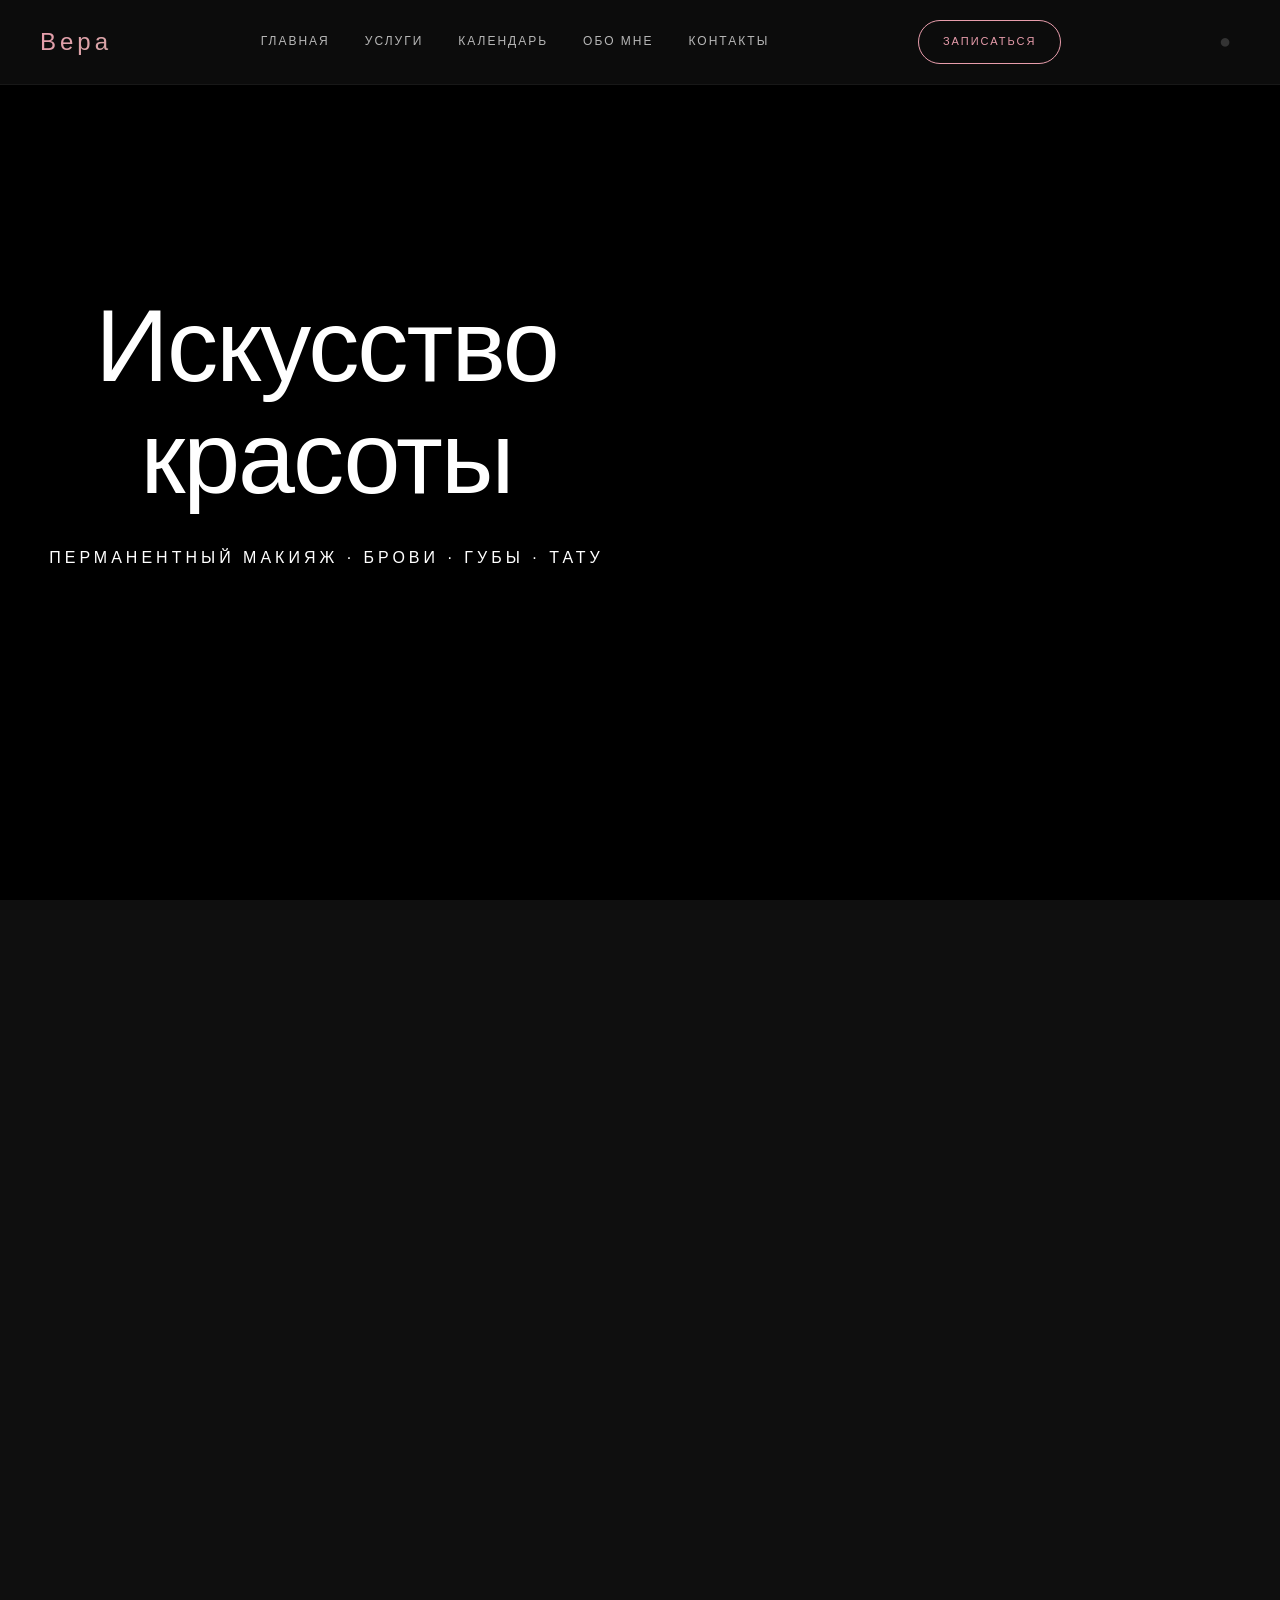
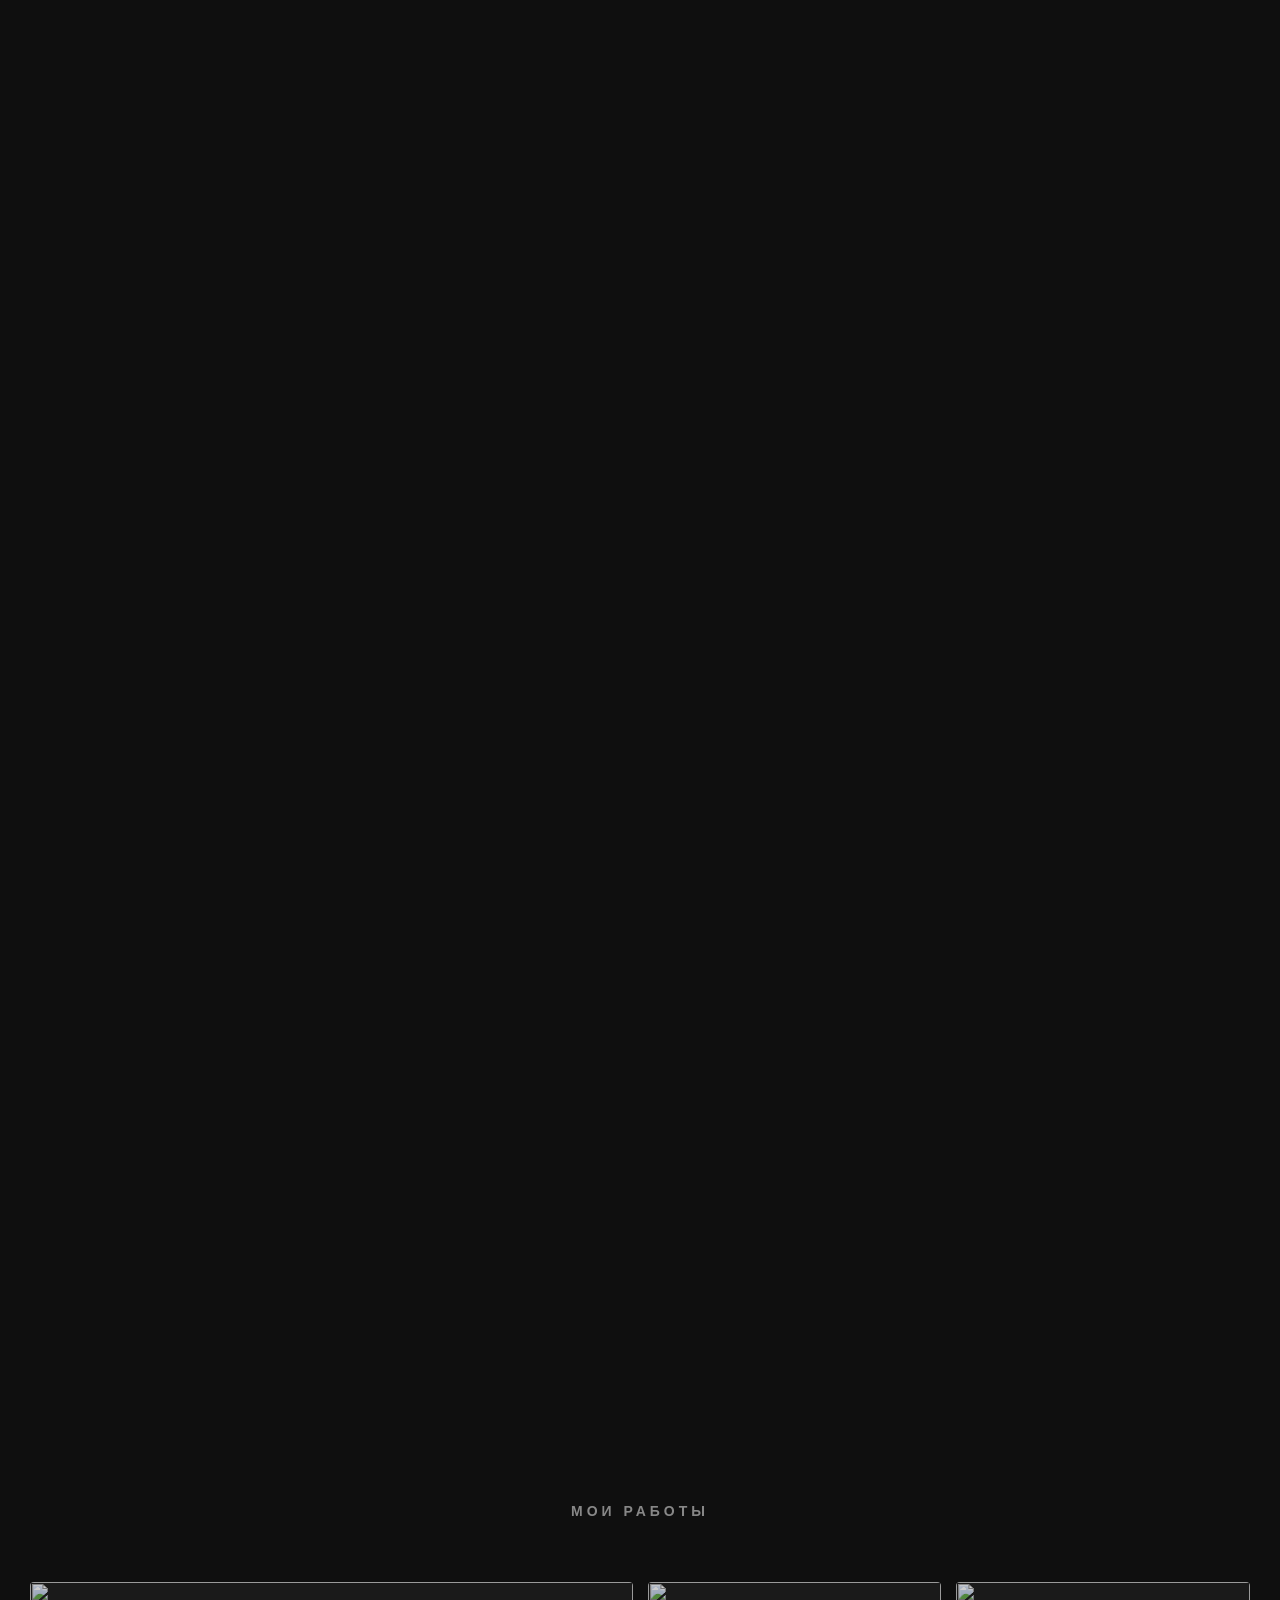
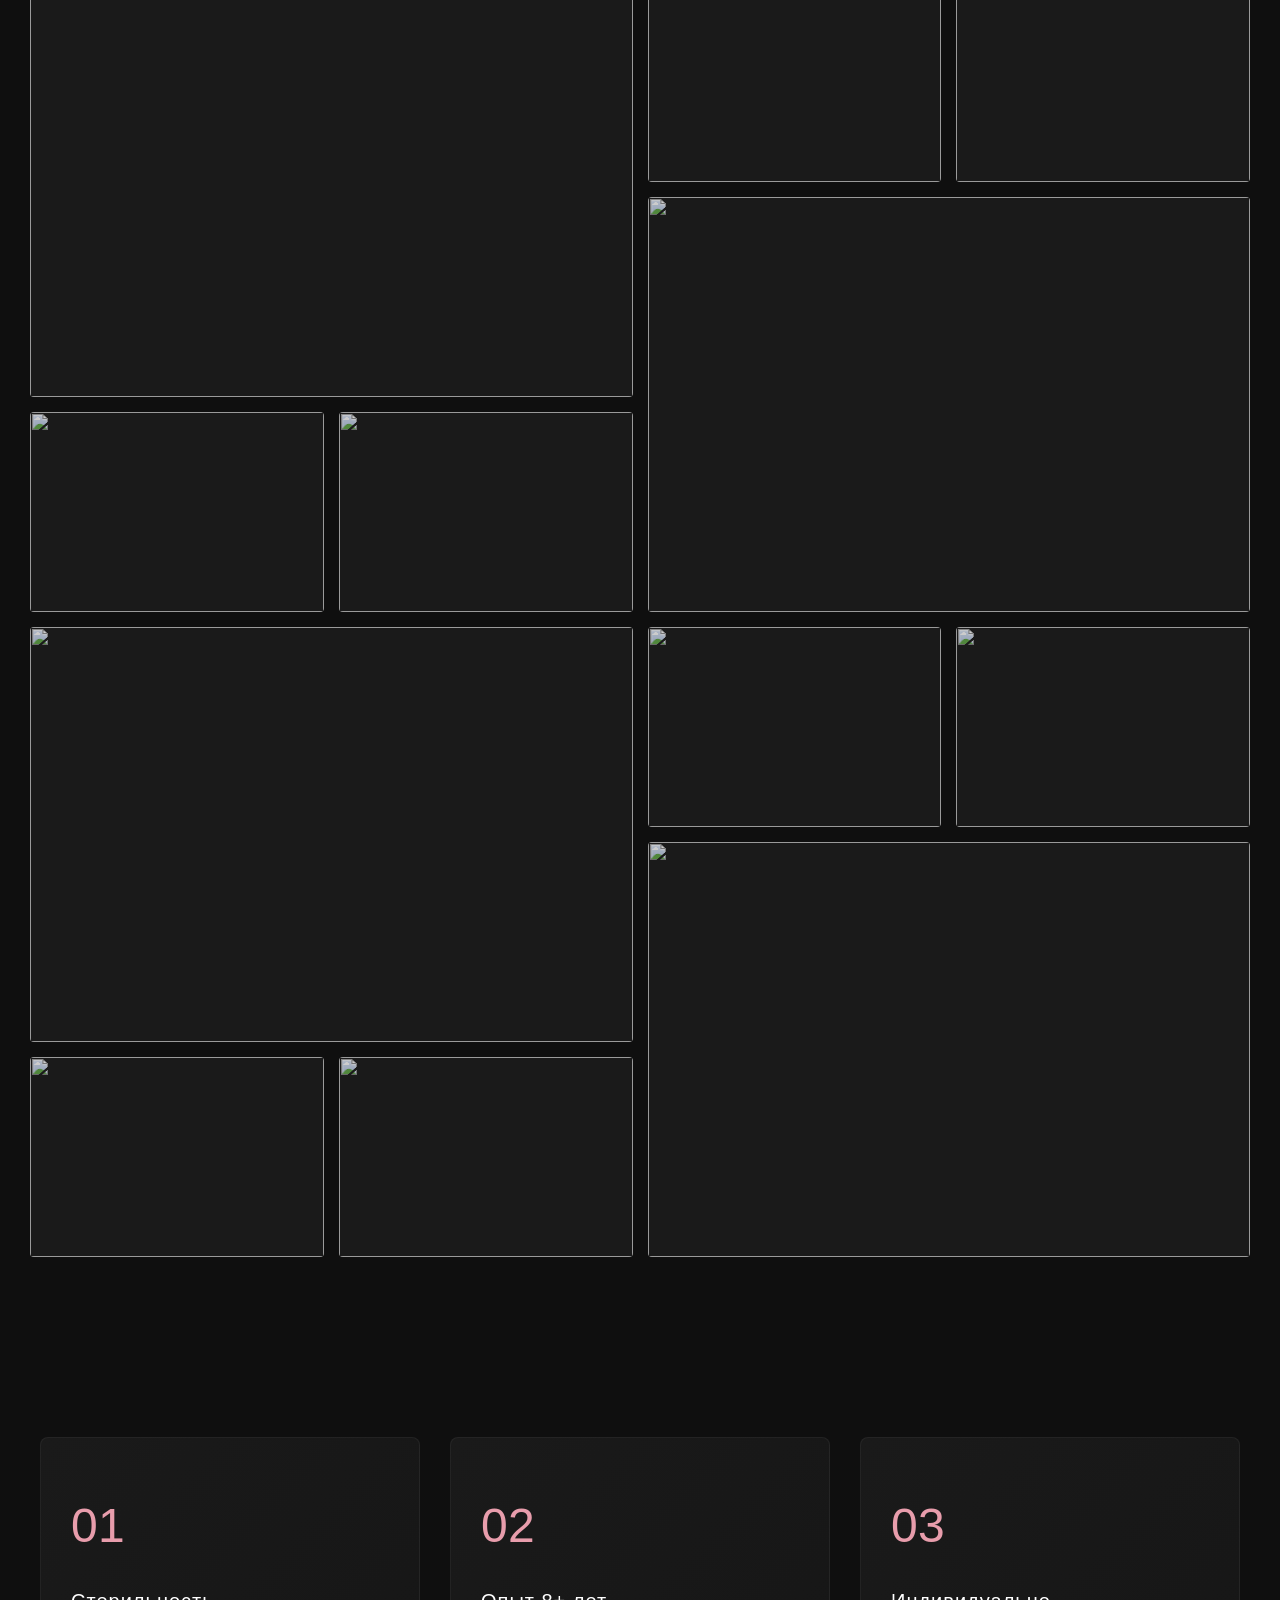
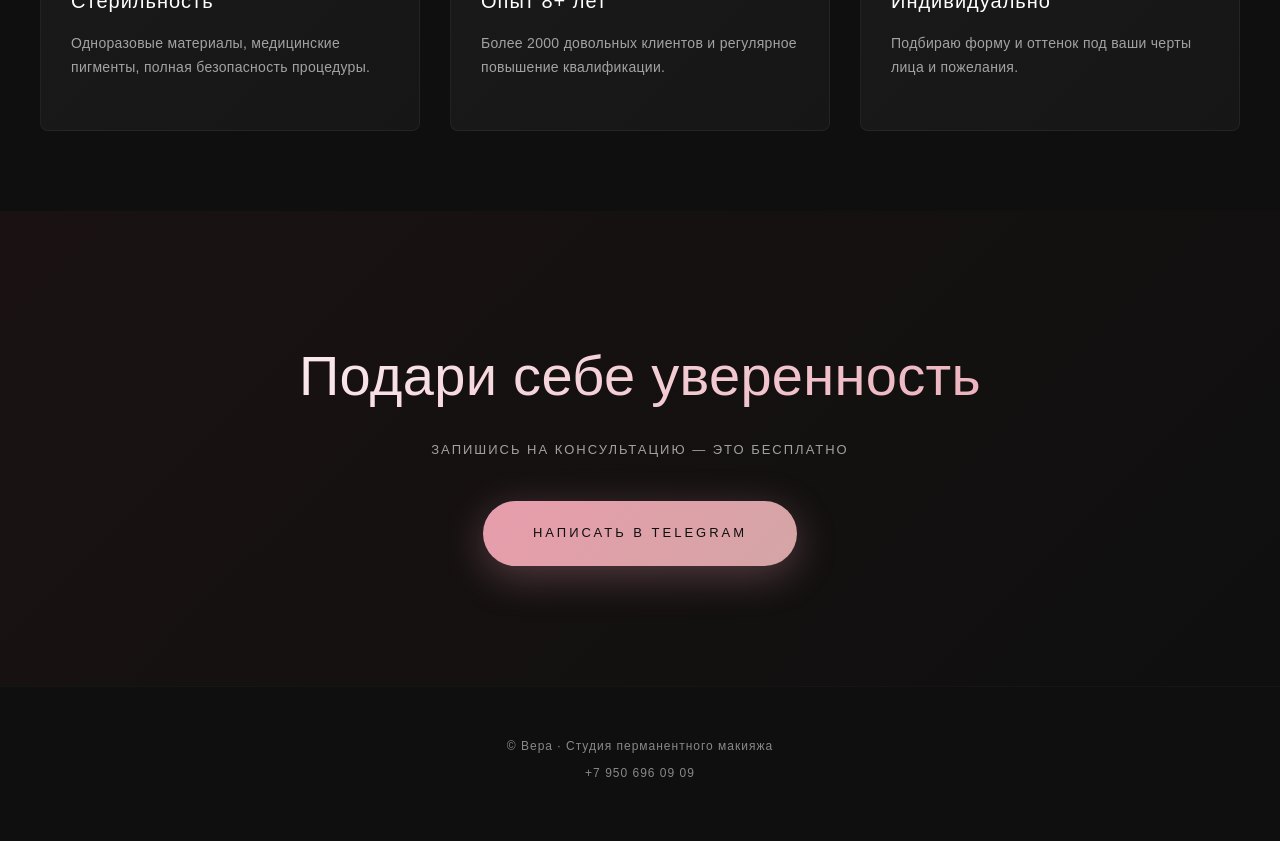
==== index.html @ 89f063cd "Remove static background image, show canvas immediately - Canvas renders first frame as soon as it l" ====
<!DOCTYPE html>
<html lang="ru">
<head>
<meta charset="UTF-8">
<title>Вера — Перманентный макияж и тату</title>
<meta name="description" content="Студия перманентного макияжа Вера. Брови, губы, тату.">
<meta name="viewport" content="width=device-width, initial-scale=1.0, maximum-scale=1.0">
<meta http-equiv="Cache-Control" content="no-cache, no-store, must-revalidate">
<meta http-equiv="Pragma" content="no-cache">
<meta http-equiv="Expires" content="0">
<link rel="stylesheet" href="css/style.css">
<style>
/* Scroll Video Styles */
#video-loader {
  position: fixed;
  top: 0;
  left: 0;
  width: 100%;
  height: 100%;
  background: #000;
  display: flex;
  flex-direction: column;
  align-items: center;
  justify-content: center;
  z-index: 10000;
  color: #fff;
  font-family: 'Helvetica Neue', Arial, sans-serif;
}

#video-loader-text {
  font-size: 32px;
  letter-spacing: 8px;
  font-weight: 200;
  margin-bottom: 20px;
}

#video-loader-progress {
  font-size: 14px;
  opacity: 0.6;
}

.scroll-video-section {
  position: relative;
  height: 500vh;
}

.sticky-canvas-wrapper {
  position: fixed;
  top: 0;
  left: 0;
  height: 100vh;
  width: 100%;
  overflow: hidden;
  z-index: 1;
  transition: opacity 0.8s ease;
  background: #000;
}

/* Размытый фон - только для мобильных */
.canvas-background {
  position: absolute;
  top: 0;
  left: 0;
  width: 100%;
  height: 100%;
  filter: blur(40px);
  transform: scale(1.1);
  opacity: 0;
  display: none;
}

/* Основной canvas */
#hero-canvas {
  position: absolute;
  top: 0;
  left: 0;
  width: 100%;
  height: 100%;
}

/* Градиентная маска для плавного перехода видео на мобильных */
.canvas-mask {
  display: none;
  position: absolute;
  top: 0;
  left: 0;
  width: 100%;
  height: 100%;
  z-index: 1;
  pointer-events: none;
}

/* Градиенты - только для мобильных */
.canvas-gradient-top,
.canvas-gradient-bottom {
  display: none;
  position: absolute;
  left: 0;
  right: 0;
  height: 150px;
  z-index: 2;
  pointer-events: none;
}

.canvas-gradient-top {
  top: 0;
  background: linear-gradient(to bottom, rgba(0,0,0,0.8) 0%, rgba(0,0,0,0) 100%);
}

.canvas-gradient-bottom {
  bottom: 0;
  background: linear-gradient(to top, rgba(0,0,0,0.8) 0%, rgba(0,0,0,0) 100%);
}

.video-text-overlay {
  position: fixed;
  top: 0;
  left: 0;
  width: 100%;
  height: 100vh;
  display: flex;
  align-items: center;
  justify-content: center;
  pointer-events: none;
  z-index: 2;
}

.video-text-content {
  text-align: center;
  padding: 40px 20px;
  max-width: 900px;
  opacity: 0;
  transform: translateY(30px);
  transition: opacity 0.8s ease, transform 0.8s ease;
}

.video-text-content.active {
  opacity: 1;
  transform: translateY(0);
}

.video-text-content h1,
.video-text-content h2 {
  font-size: clamp(48px, 8vw, 120px);
  font-weight: 200;
  line-height: 1.1;
  letter-spacing: -2px;
  margin-bottom: 30px;
  text-shadow:
    0 2px 10px rgba(0,0,0,0.8),
    0 4px 20px rgba(0,0,0,0.6),
    0 8px 40px rgba(0,0,0,0.4);
  animation: fadeInUp 1s ease forwards;
  opacity: 0;
}

.video-text-content.active h1,
.video-text-content.active h2 {
  animation: fadeInUp 1s ease forwards;
}

.video-text-content p {
  font-size: 16px;
  letter-spacing: 4px;
  text-transform: uppercase;
  margin-bottom: 40px;
  text-shadow:
    0 2px 8px rgba(0,0,0,0.8),
    0 4px 16px rgba(0,0,0,0.6);
  animation: fadeInUp 1.2s ease forwards;
  animation-delay: 0.2s;
  opacity: 0;
}

.video-text-content.active p {
  animation: fadeInUp 1.2s ease forwards;
  animation-delay: 0.2s;
}

.video-cta-button {
  display: inline-block;
  padding: 20px 50px;
  border: 2px solid rgba(255,255,255,0.9);
  border-radius: 50px;
  font-size: 13px;
  letter-spacing: 3px;
  text-transform: uppercase;
  color: #fff;
  background: rgba(0,0,0,0.5);
  backdrop-filter: blur(10px);
  text-decoration: none;
  pointer-events: auto;
  transition: all 0.4s;
  box-shadow:
    0 4px 20px rgba(0,0,0,0.6),
    0 8px 40px rgba(0,0,0,0.3);
  animation: fadeInUp 1.4s ease forwards;
  animation-delay: 0.4s;
  opacity: 0;
}

.video-text-content.active .video-cta-button {
  animation: fadeInUp 1.4s ease forwards;
  animation-delay: 0.4s;
}

.video-cta-button:hover {
  background: #fff;
  color: #000;
  transform: translateY(-5px);
  box-shadow: 0 10px 40px rgba(255,255,255,0.4);
}

@keyframes fadeInUp {
  from {
    opacity: 0;
    transform: translateY(30px);
  }
  to {
    opacity: 1;
    transform: translateY(0);
  }
}

#main-content {
  position: relative;
  z-index: 10;
  background: #0f0f0f;
  padding-top: 100px;
}

#main-content::before {
  content: '';
  position: absolute;
  top: 0;
  left: 0;
  right: 0;
  height: 200px;
  background: linear-gradient(to bottom, rgba(0,0,0,0) 0%, #0f0f0f 100%);
  pointer-events: none;
  z-index: -1;
}

@media (max-width: 768px) {
  .scroll-video-section {
    height: 400vh;
  }

  /* Показываем размытый фон и градиенты только на мобильных */
  .canvas-background {
    display: block;
    opacity: 0.6;
  }

  .canvas-gradient-top,
  .canvas-gradient-bottom {
    display: block;
  }

  /* Градиентная маска для плавного перехода */
  .canvas-mask {
    display: block;
    background: radial-gradient(ellipse at center, transparent 30%, rgba(0,0,0,0.3) 70%, rgba(0,0,0,0.6) 100%);
  }

  /* Canvas 16:9 по центру */
  #hero-canvas {
    top: 50%;
    left: 50%;
    transform: translate(-50%, -50%);
    width: auto;
    height: auto;
    max-width: 100%;
    max-height: 100%;
  }

  .video-text-content {
    padding: 15px;
    max-width: 95%;
  }

  .video-text-content h1,
  .video-text-content h2 {
    font-size: clamp(28px, 9vw, 48px);
    letter-spacing: -1px;
    margin-bottom: 15px;
    line-height: 1.2;
  }

  .video-text-content p {
    font-size: clamp(10px, 3vw, 13px);
    letter-spacing: 2px;
    margin-bottom: 25px;
    line-height: 1.5;
  }

  .video-cta-button {
    padding: 14px 30px;
    font-size: 11px;
    letter-spacing: 2px;
  }
}
</style>
</head>
<body>

<div id="video-loader">
  <div id="video-loader-text">VERA</div>
  <div id="video-loader-progress">0%</div>
</div>

<!-- Шапка -->
<header id="header">
  <a href="index.html" class="logo" data-edit="site-name">Вера</a>
  <nav>
    <a href="index.html" data-edit="nav-home">Главная</a>
    <a href="services.html" data-edit="nav-services">Услуги</a>
    <a href="calendar.html" data-edit="nav-calendar">Календарь</a>
    <a href="about.html" data-edit="nav-about">Обо мне</a>
    <a href="contacts.html" data-edit="nav-contacts">Контакты</a>
  </nav>
  <a href="https://vk.com/veronikaavakyan" class="btn-book" data-edit="btn-book">Записаться</a>
  <button id="editBtn" class="btn-edit" style="display:none">✏ Редактировать</button>
  <button id="adminBtn" title="Админ">●</button>
</header>

<!-- Scroll Video Section -->
<div class="scroll-video-section">
  <div class="sticky-canvas-wrapper">
    <canvas class="canvas-background" id="hero-canvas-bg"></canvas>
    <canvas id="hero-canvas"></canvas>
    <div class="canvas-mask"></div>
    <div class="canvas-gradient-top"></div>
    <div class="canvas-gradient-bottom"></div>
  </div>
</div>

<div class="video-text-overlay">
  <div class="video-text-content" id="video-text-start">
    <h1 data-edit="hero-title">Искусство<br>красоты</h1>
    <p data-edit="hero-subtitle">Перманентный макияж · Брови · Губы · Тату</p>
  </div>

  <div class="video-text-content" id="video-text-end">
    <h2>Подари себе<br>уверенность</h2>
    <p>Запишись на консультацию</p>
    <a href="https://vk.com/veronikaavakyan" class="video-cta-button" data-edit="hero-cta">Записаться →</a>
  </div>
</div>

<!-- Main Content -->
<div id="main-content">
  <!-- Сетка работ -->
  <section id="works">
    <h2 class="section-title" data-edit="works-title">Мои работы</h2>
    <div class="works-grid">
      <a class="work-item big" href="services.html">
        <img src="https://images.unsplash.com/photo-1487412947147-5cebf100ffc2?w=800&q=80" alt="" data-edit-img="work-1">
        <span data-edit="work-1-title">Перманент губ</span>
      </a>
      <a class="work-item" href="services.html">
        <img src="https://images.unsplash.com/photo-1583241800698-9c2e95b8b8c0?w=600&q=80" alt="" data-edit-img="work-2">
        <span data-edit="work-2-title">Брови волосковые</span>
      </a>
      <a class="work-item" href="services.html">
        <img src="https://images.unsplash.com/photo-1522337360788-8b13dee7a37e?w=600&q=80" alt="" data-edit-img="work-3">
        <span data-edit="work-3-title">Пудровые брови</span>
      </a>
      <a class="work-item big" href="services.html">
        <img src="https://images.unsplash.com/photo-1560869713-da86a9ec0744?w=800&q=80" alt="" data-edit-img="work-4">
        <span data-edit="work-4-title">Акварельные губы</span>
      </a>
      <a class="work-item" href="services.html">
        <img src="https://images.unsplash.com/photo-1607779097040-26e80aa78e66?w=600&q=80" alt="" data-edit-img="work-5">
        <span data-edit="work-5-title">Тату минимализм</span>
      </a>
      <a class="work-item" href="services.html">
        <img src="https://images.unsplash.com/photo-1612270043573-c2eb1cfc1f7d?w=600&q=80" alt="" data-edit-img="work-6">
        <span data-edit="work-6-title">Стрелки</span>
      </a>
      <a class="work-item big" href="services.html">
        <img src="https://images.unsplash.com/photo-1571908598047-29a2c5fa9d39?w=800&q=80" alt="" data-edit-img="work-7">
        <span data-edit="work-7-title">Межресничка</span>
      </a>
      <a class="work-item" href="services.html">
        <img src="https://images.unsplash.com/photo-1596704017254-9b121068fb31?w=600&q=80" alt="" data-edit-img="work-8">
        <span data-edit="work-8-title">Тату надписи</span>
      </a>
      <a class="work-item" href="services.html">
        <img src="https://images.unsplash.com/photo-1503236823255-94609f598e71?w=600&q=80" alt="" data-edit-img="work-9">
        <span data-edit="work-9-title">Омбре брови</span>
      </a>
      <a class="work-item big" href="services.html">
        <img src="https://images.unsplash.com/photo-1616394584738-fc6e612e71b9?w=800&q=80" alt="" data-edit-img="work-10">
        <span data-edit="work-10-title">Натуральные губы</span>
      </a>
      <a class="work-item" href="services.html">
        <img src="https://images.unsplash.com/photo-1605497788044-5a32c7078486?w=600&q=80" alt="" data-edit-img="work-11">
        <span data-edit="work-11-title">Тату цветы</span>
      </a>
      <a class="work-item" href="services.html">
        <img src="https://images.unsplash.com/photo-1588006173527-5b91056e69b4?w=600&q=80" alt="" data-edit-img="work-12">
        <span data-edit="work-12-title">Коррекция</span>
      </a>
    </div>
  </section>

  <!-- Преимущества -->
  <section id="features">
    <div class="feature">
      <div class="feature-num" data-edit="f1-num">01</div>
      <h3 data-edit="f1-title">Стерильность</h3>
      <p data-edit="f1-text">Одноразовые материалы, медицинские пигменты, полная безопасность процедуры.</p>
    </div>
    <div class="feature">
      <div class="feature-num" data-edit="f2-num">02</div>
      <h3 data-edit="f2-title">Опыт 8+ лет</h3>
      <p data-edit="f2-text">Более 2000 довольных клиентов и регулярное повышение квалификации.</p>
    </div>
    <div class="feature">
      <div class="feature-num" data-edit="f3-num">03</div>
      <h3 data-edit="f3-title">Индивидуально</h3>
      <p data-edit="f3-text">Подбираю форму и оттенок под ваши черты лица и пожелания.</p>
    </div>
  </section>

  <!-- CTA блок -->
  <section id="cta-block">
    <h2 data-edit="cta-title">Подари себе уверенность</h2>
    <p data-edit="cta-text">Запишись на консультацию — это бесплатно</p>
    <a href="https://vk.com/veronikaavakyan" class="big-btn" data-edit="cta-btn">Написать в Telegram</a>
  </section>

  <footer>
    <p data-edit="footer-text">© Вера · Студия перманентного макияжа</p>
    <p><a href="tel:+79506960909" data-edit="footer-phone">+7 950 696 09 09</a></p>
  </footer>
</div>

<!-- Админка -->
<div id="adminModal" class="admin-modal">
  <div class="admin-box">
    <h3>Вход администратора</h3>
    <input type="password" id="adminPass" placeholder="Пароль">
    <button id="adminLogin">Войти</button>
    <button id="adminClose">Отмена</button>
  </div>
</div>

<div id="adminPanel" class="admin-panel">
  <span>🔓 Режим администратора — кликай по любому тексту или картинке</span>
  <button id="adminSave">💾 Сохранить</button>
  <button id="adminLogout">Выйти</button>
</div>

<script src="js/github-sync.js"></script>
<script src="js/main.js"></script>

<script>
// Scroll Video Scrubbing
const canvas = document.getElementById('hero-canvas');
const context = canvas.getContext('2d');
const canvasBg = document.getElementById('hero-canvas-bg');
const contextBg = canvasBg.getContext('2d');

const frameCount = 181;
const currentFrame = index => `frames/frame_${String(index + 1).padStart(4, '0')}.jpg`;

const images = [];
let imagesLoaded = 0;

const videoLoader = document.getElementById('video-loader');
const videoLoaderProgress = document.getElementById('video-loader-progress');
const videoTextStart = document.getElementById('video-text-start');
const videoTextEnd = document.getElementById('video-text-end');

// Preload frames
for (let i = 0; i < frameCount; i++) {
  const img = new Image();
  img.src = currentFrame(i);
  img.onload = () => {
    imagesLoaded++;
    const percent = Math.round((imagesLoaded / frameCount) * 100);
    videoLoaderProgress.textContent = percent + '%';

    // Отрисовываем первый кадр сразу как загрузился
    if (i === 0) {
      updateImage(0);
    }

    if (imagesLoaded === frameCount) {
      setTimeout(() => {
        videoLoader.style.transition = 'opacity 0.8s';
        videoLoader.style.opacity = '0';
        setTimeout(() => videoLoader.style.display = 'none', 800);
      }, 300);
    }
  };
  images.push(img);
}

// Canvas sizing
function setCanvasSize() {
  const img = images[0];
  if (!img || !img.complete) {
    setTimeout(setCanvasSize, 100);
    return;
  }

  const isMobile = window.innerWidth <= 768;

  if (isMobile) {
    // Мобильная версия: размытый фон + 16:9 canvas
    canvasBg.width = window.innerWidth;
    canvasBg.height = window.innerHeight;

    const imgRatio = 16 / 9;
    const windowRatio = window.innerWidth / window.innerHeight;

    if (windowRatio > imgRatio) {
      canvas.height = window.innerHeight;
      canvas.width = canvas.height * imgRatio;
    } else {
      canvas.width = window.innerWidth;
      canvas.height = canvas.width / imgRatio;
    }
  } else {
    // PC версия: canvas на весь экран
    canvas.width = window.innerWidth;
    canvas.height = window.innerHeight;
    canvasBg.width = 0;
    canvasBg.height = 0;
  }
}

setCanvasSize();
window.addEventListener('resize', setCanvasSize);

// Draw frame
function updateImage(index) {
  if (images[index] && images[index].complete) {
    const img = images[index];
    const isMobile = window.innerWidth <= 768;

    if (isMobile) {
      // Мобильная версия: размытый фон
      contextBg.clearRect(0, 0, canvasBg.width, canvasBg.height);
      const bgRatio = canvasBg.width / canvasBg.height;
      const imgRatio = img.width / img.height;

      let bgWidth, bgHeight, bgX, bgY;

      if (bgRatio > imgRatio) {
        bgWidth = canvasBg.width;
        bgHeight = canvasBg.width / imgRatio;
        bgX = 0;
        bgY = (canvasBg.height - bgHeight) / 2;
      } else {
        bgHeight = canvasBg.height;
        bgWidth = canvasBg.height * imgRatio;
        bgX = (canvasBg.width - bgWidth) / 2;
        bgY = 0;
      }

      contextBg.drawImage(img, bgX, bgY, bgWidth, bgHeight);

      // Основной canvas (16:9)
      context.clearRect(0, 0, canvas.width, canvas.height);
      context.drawImage(img, 0, 0, canvas.width, canvas.height);
    } else {
      // PC версия: canvas cover
      const canvasRatio = canvas.width / canvas.height;
      const imgRatio = img.width / img.height;

      let drawWidth, drawHeight, offsetX, offsetY;

      if (canvasRatio > imgRatio) {
        drawWidth = canvas.width;
        drawHeight = canvas.width / imgRatio;
        offsetX = 0;
        offsetY = (canvas.height - drawHeight) / 2;
      } else {
        drawHeight = canvas.height;
        drawWidth = canvas.height * imgRatio;
        offsetX = (canvas.width - drawWidth) / 2;
        offsetY = 0;
      }

      context.clearRect(0, 0, canvas.width, canvas.height);
      context.drawImage(img, offsetX, offsetY, drawWidth, drawHeight);
    }
  }
}

// Scroll handler
window.addEventListener('scroll', () => {
  const scrollSection = document.querySelector('.scroll-video-section');
  const canvasWrapper = document.querySelector('.sticky-canvas-wrapper');
  const textOverlay = document.querySelector('.video-text-overlay');
  const scrollTop = window.pageYOffset;
  const maxScrollTop = scrollSection.offsetHeight - window.innerHeight;
  const scrollFraction = scrollTop / maxScrollTop;

  // Скрываем видео и текст после прокрутки секции
  if (scrollTop >= maxScrollTop) {
    canvasWrapper.style.opacity = '0';
    canvasWrapper.style.pointerEvents = 'none';
    textOverlay.style.opacity = '0';
    textOverlay.style.pointerEvents = 'none';
  } else {
    canvasWrapper.style.opacity = '1';
    canvasWrapper.style.pointerEvents = 'auto';
    textOverlay.style.opacity = '1';
    textOverlay.style.pointerEvents = 'auto';

    const frameIndex = Math.min(
      frameCount - 1,
      Math.floor(scrollFraction * frameCount)
    );

    requestAnimationFrame(() => updateImage(frameIndex));

    // Text transitions
    if (scrollFraction < 0.2) {
      videoTextStart.classList.add('active');
      videoTextEnd.classList.remove('active');
    } else if (scrollFraction > 0.8) {
      videoTextStart.classList.remove('active');
      videoTextEnd.classList.add('active');
    } else {
      videoTextStart.classList.remove('active');
      videoTextEnd.classList.remove('active');
    }
  }
});

// Initialize
updateImage(0);
videoTextStart.classList.add('active');

// Показываем canvas сразу после загрузки первого кадра
const firstImg = images[0];
if (firstImg && firstImg.complete) {
  updateImage(0);
} else if (firstImg) {
  firstImg.addEventListener('load', () => updateImage(0));
}
</script>

</body>
</html>
---- css/style.css ----
/* === RESET === */
*{margin:0;padding:0;box-sizing:border-box;-webkit-tap-highlight-color:transparent}
html,body{overflow-x:hidden}
body{
  font-family:'Helvetica Neue',Arial,sans-serif;
  background:#0f0f0f;color:#fff;
  font-weight:300;letter-spacing:0.3px;
  line-height:1.6;
}
a{color:inherit;text-decoration:none}
img{max-width:100%;display:block}

/* === PRELOADER === */
#loader{
  position:fixed;inset:0;background:#0f0f0f;z-index:9999;
  display:flex;flex-direction:column;align-items:center;justify-content:center;
  transition:opacity .8s;
}
#loader.hide{opacity:0;pointer-events:none}
.loader-timeline{display:flex;align-items:center;gap:20px;margin-bottom:30px;font-size:11px;letter-spacing:3px;color:#888}
.loader-timeline .line{width:120px;height:1px;background:#444}
.loader-bar{width:200px;height:2px;background:#222;overflow:hidden}
.loader-fill{height:100%;background:#e89dac;animation:fill 2s ease forwards}
@keyframes fill{from{width:0}to{width:100%}}
.loader-name{margin-top:30px;font-size:32px;letter-spacing:8px;font-weight:200}

/* === HEADER === */
#header{
  position:fixed;top:0;left:0;right:0;z-index:100;
  display:flex;align-items:center;justify-content:space-between;
  padding:20px 40px;
  background:rgba(15,15,15,0.85);
  backdrop-filter:blur(20px);
  -webkit-backdrop-filter:blur(20px);
  border-bottom:1px solid rgba(255,255,255,0.05);
}
.logo{
  font-size:24px;font-weight:300;letter-spacing:4px;
  background:linear-gradient(135deg,#e89dac,#d4a5a5);
  -webkit-background-clip:text;-webkit-text-fill-color:transparent;
  background-clip:text;
}
#header nav{display:flex;gap:35px}
#header nav a{
  font-size:12px;letter-spacing:2px;text-transform:uppercase;
  opacity:0.7;transition:opacity .3s;
}
#header nav a:hover{opacity:1}
.btn-book{
  padding:12px 24px;
  border:1px solid #e89dac;
  border-radius:50px;
  font-size:11px;letter-spacing:2px;text-transform:uppercase;
  color:#e89dac;transition:all .3s;
}
.btn-book:hover{background:#e89dac;color:#0f0f0f}
.btn-edit{
  padding:12px 24px;
  border:1px solid #4CAF50;
  border-radius:50px;
  font-size:11px;letter-spacing:2px;text-transform:uppercase;
  color:#4CAF50;transition:all .3s;
  background:none;cursor:pointer;
}
.btn-edit:hover{background:#4CAF50;color:#0f0f0f}
#adminBtn{
  background:none;border:none;color:#333;font-size:20px;cursor:pointer;
  width:30px;height:30px;
}
#adminBtn:hover{color:#e89dac}

/* === HERO === */
#hero{
  min-height:100vh;display:flex;align-items:center;justify-content:center;
  text-align:center;padding:120px 20px 60px;
  background:radial-gradient(ellipse at center,#1a1a1a 0%,#0f0f0f 70%);
  position:relative;overflow:hidden;
}
#hero::before{
  content:'';position:absolute;inset:0;
  background:url('https://images.unsplash.com/photo-1487412947147-5cebf100ffc2?w=1920&q=80') center/cover;
  opacity:0.15;filter:blur(2px);
}
.hero-text{position:relative;z-index:2}
.hero-text h1{
  font-size:clamp(48px,8vw,120px);
  font-weight:200;line-height:1;
  letter-spacing:-2px;margin-bottom:30px;
  background:linear-gradient(135deg,#fff 0%,#e89dac 50%,#d4a5a5 100%);
  -webkit-background-clip:text;-webkit-text-fill-color:transparent;
  background-clip:text;
}
.hero-text p{
  font-size:14px;letter-spacing:4px;text-transform:uppercase;
  opacity:0.6;margin-bottom:40px;
}
.hero-cta{
  display:inline-block;padding:18px 40px;
  border:1px solid rgba(232,157,172,0.5);
  border-radius:50px;
  font-size:13px;letter-spacing:3px;text-transform:uppercase;
  transition:all .4s;
  background:rgba(232,157,172,0.1);
}
.hero-cta:hover{background:#e89dac;color:#0f0f0f;transform:translateY(-2px)}

/* === WORKS GRID (стиль WeLoveNoise) === */
#works{padding:100px 30px;max-width:1400px;margin:0 auto}
.section-title{
  font-size:14px;letter-spacing:4px;text-transform:uppercase;
  text-align:center;opacity:0.5;margin-bottom:60px;
}
.works-grid{
  display:grid;
  grid-template-columns:repeat(4,1fr);
  grid-auto-rows:200px;
  gap:15px;
}
.work-item{
  position:relative;overflow:hidden;border-radius:4px;
  background:#1a1a1a;cursor:pointer;
}
.work-item.big{grid-column:span 2;grid-row:span 2}
.work-item img{
  width:100%;height:100%;object-fit:cover;
  transition:transform .8s,filter .4s;
  filter:grayscale(20%) brightness(0.8);
}
.work-item:hover img{transform:scale(1.08);filter:grayscale(0) brightness(1)}
.work-item span{
  position:absolute;bottom:20px;left:20px;
  font-size:12px;letter-spacing:2px;text-transform:uppercase;
  background:rgba(0,0,0,0.6);padding:8px 14px;border-radius:3px;
  opacity:0;transform:translateY(10px);transition:all .4s;
}
.work-item:hover span{opacity:1;transform:translateY(0)}

/* === FEATURES === */
#features{
  display:grid;grid-template-columns:repeat(3,1fr);
  gap:30px;padding:80px 40px;max-width:1400px;margin:0 auto;
}
.feature{
  padding:50px 30px;
  background:linear-gradient(135deg,#1a1a1a 0%,#161616 100%);
  border:1px solid rgba(255,255,255,0.05);
  border-radius:8px;transition:transform .4s;
}
.feature:hover{transform:translateY(-8px);border-color:rgba(232,157,172,0.3)}
.feature-num{
  font-size:48px;font-weight:100;color:#e89dac;margin-bottom:20px;
}
.feature h3{
  font-size:20px;font-weight:400;margin-bottom:15px;letter-spacing:1px;
}
.feature p{font-size:14px;opacity:0.6;line-height:1.7}

/* === CTA BLOCK === */
#cta-block{
  padding:120px 30px;text-align:center;
  background:linear-gradient(135deg,#1a1212 0%,#0f0f0f 100%);
}
#cta-block h2{
  font-size:clamp(32px,5vw,56px);font-weight:200;margin-bottom:20px;
  background:linear-gradient(135deg,#fff,#e89dac);
  -webkit-background-clip:text;-webkit-text-fill-color:transparent;
  background-clip:text;
}
#cta-block p{opacity:0.6;margin-bottom:40px;letter-spacing:2px;font-size:13px;text-transform:uppercase}
.big-btn{
  display:inline-block;padding:22px 50px;
  background:linear-gradient(135deg,#e89dac,#d4a5a5);
  color:#0f0f0f;border-radius:50px;
  font-size:13px;letter-spacing:3px;text-transform:uppercase;font-weight:500;
  transition:all .4s;
  box-shadow:0 10px 40px rgba(232,157,172,0.3);
}
.big-btn:hover{transform:translateY(-3px);box-shadow:0 15px 50px rgba(232,157,172,0.5)}

/* === PAGE HERO === */
.page-hero{
  padding:160px 30px 60px;text-align:center;
}
.page-hero h1{
  font-size:clamp(40px,7vw,80px);font-weight:200;
  background:linear-gradient(135deg,#fff,#e89dac);
  -webkit-background-clip:text;-webkit-text-fill-color:transparent;
  background-clip:text;margin-bottom:20px;
}
.page-hero p{opacity:0.6;letter-spacing:2px;font-size:13px;text-transform:uppercase}

/* === SERVICES LIST === */
.services-list{max-width:1200px;margin:0 auto;padding:60px 30px}
.service-card{
  display:grid;grid-template-columns:1fr 1fr;gap:50px;
  align-items:center;margin-bottom:100px;
}
.service-card.reverse{direction:rtl}
.service-card.reverse .service-info{direction:ltr}
.service-card img{
  width:100%;height:400px;object-fit:cover;border-radius:8px;
  filter:grayscale(15%);transition:filter .4s;
}
.service-card:hover img{filter:grayscale(0)}
.service-info h2{
  font-size:36px;font-weight:300;margin-bottom:20px;letter-spacing:1px;
}
.service-info p{opacity:0.7;font-size:15px;line-height:1.8;margin-bottom:25px}
.price{
  display:inline-block;font-size:24px;color:#e89dac;font-weight:300;
  padding:10px 25px;border:1px solid rgba(232,157,172,0.3);border-radius:50px;
}

/* === ABOUT === */
.about-section{
  display:grid;grid-template-columns:1fr 1fr;gap:80px;
  max-width:1200px;margin:0 auto;padding:160px 30px 80px;
  align-items:center;
}
.about-photo img{
  width:100%;height:600px;object-fit:cover;border-radius:8px;
  filter:grayscale(10%);
}
.about-label{
  font-size:11px;letter-spacing:4px;color:#e89dac;text-transform:uppercase;
}
.about-text h1{
  font-size:56px;font-weight:200;margin:15px 0 30px;
  background:linear-gradient(135deg,#fff,#e89dac);
  -webkit-background-clip:text;-webkit-text-fill-color:transparent;
  background-clip:text;
}
.about-text p{opacity:0.7;margin-bottom:20px;line-height:1.8}
.stats{display:flex;gap:40px;margin-top:40px}
.stats > div{display:flex;flex-direction:column}
.stats b{font-size:36px;color:#e89dac;font-weight:200}
.stats span{font-size:12px;letter-spacing:2px;opacity:0.6;text-transform:uppercase;margin-top:5px}

.quote-section{
  text-align:center;padding:80px 30px;max-width:900px;margin:0 auto;
}
.quote-section blockquote{
  font-size:clamp(20px,3vw,32px);font-weight:200;font-style:italic;
  line-height:1.5;margin-bottom:30px;
  color:#e89dac;
}
.quote-section cite{opacity:0.5;letter-spacing:2px;font-size:12px;text-transform:uppercase;font-style:normal}

/* === CONTACTS === */
.contacts-section{
  max-width:1100px;margin:0 auto;padding:160px 30px 80px;text-align:center;
}
.contacts-section h1{
  font-size:clamp(40px,6vw,72px);font-weight:200;margin-bottom:15px;
  background:linear-gradient(135deg,#fff,#e89dac);
  -webkit-background-clip:text;-webkit-text-fill-color:transparent;
  background-clip:text;
}
.contacts-section > p{opacity:0.6;letter-spacing:2px;font-size:13px;text-transform:uppercase;margin-bottom:60px}
.contacts-grid{
  display:grid;grid-template-columns:repeat(2,1fr);gap:20px;margin-bottom:60px;
}
.contact-card{
  padding:40px 30px;
  background:linear-gradient(135deg,#1a1a1a,#161616);
  border:1px solid rgba(255,255,255,0.05);
  border-radius:8px;
  display:flex;flex-direction:column;align-items:center;gap:10px;
  transition:all .4s;
}
.contact-card:hover{
  transform:translateY(-5px);border-color:rgba(232,157,172,0.4);
  background:linear-gradient(135deg,#1f1818,#161616);
}
.contact-icon{font-size:32px;color:#e89dac;margin-bottom:10px}
.contact-card b{font-size:18px;font-weight:400;letter-spacing:1px}
.contact-card span{font-size:13px;opacity:0.6}
.address-block{
  padding:40px;border-top:1px solid rgba(255,255,255,0.05);
}
.address-block h3{font-size:14px;letter-spacing:3px;text-transform:uppercase;color:#e89dac;margin-bottom:15px}
.address-block p{opacity:0.7;margin-bottom:8px}

/* === FOOTER === */
footer{
  padding:50px 30px;text-align:center;
  border-top:1px solid rgba(255,255,255,0.05);
  opacity:0.5;font-size:12px;letter-spacing:1px;
}
footer p{margin-bottom:8px}

/* === ADMIN === */
.admin-modal{
  display:none;position:fixed;inset:0;background:rgba(0,0,0,0.9);
  z-index:10000;align-items:center;justify-content:center;
}
.admin-modal.show{display:flex}
.admin-box{
  background:#1a1a1a;padding:40px;border-radius:8px;
  border:1px solid rgba(232,157,172,0.3);
  display:flex;flex-direction:column;gap:15px;min-width:300px;
}
.admin-box h3{font-weight:300;letter-spacing:2px;margin-bottom:10px}
.admin-box input{
  padding:14px;background:#0f0f0f;border:1px solid #333;
  color:#fff;border-radius:4px;font-size:14px;
}
.admin-box button{
  padding:12px;background:#e89dac;color:#0f0f0f;border:none;
  border-radius:4px;cursor:pointer;font-size:12px;letter-spacing:2px;
  text-transform:uppercase;
}
.admin-box button:last-child{background:transparent;color:#666;border:1px solid #333}

.admin-panel{
  display:none;position:fixed;bottom:0;left:0;right:0;
  background:#e89dac;color:#0f0f0f;padding:15px 30px;
  z-index:9998;align-items:center;justify-content:space-between;
  font-size:13px;letter-spacing:1px;
}
.admin-panel.show{display:flex}
.admin-panel button{
  padding:8px 20px;background:#0f0f0f;color:#e89dac;border:none;
  border-radius:4px;cursor:pointer;margin-left:10px;font-size:11px;
  letter-spacing:1px;text-transform:uppercase;
}
body.admin-mode [data-edit]{
  outline:1px dashed rgba(232,157,172,0.5);outline-offset:3px;
  cursor:text;transition:outline .2s;
}
body.admin-mode [data-edit]:hover{outline:1px solid #e89dac;background:rgba(232,157,172,0.1)}
body.admin-mode [data-edit-img]{
  outline:2px dashed #e89dac;cursor:pointer;
}

/* === МОБИЛЬНАЯ ВЕРСИЯ === */
@media (max-width:768px){
  #header{padding:15px 20px;flex-wrap:wrap}
  #header nav{
    order:3;width:100%;justify-content:space-around;
    margin-top:15px;padding-top:15px;
    border-top:1px solid rgba(255,255,255,0.05);
    gap:10px;
  }
  #header nav a{font-size:10px;letter-spacing:1px}
  .logo{font-size:20px;letter-spacing:3px}
  .btn-book{padding:8px 16px;font-size:10px}
  
  .hero-text h1{font-size:56px;letter-spacing:-1px}
  .hero-text p{font-size:11px;letter-spacing:2px}
  
  .works-grid{
    grid-template-columns:repeat(2,1fr);
    grid-auto-rows:160px;gap:10px;
  }
  .work-item.big{grid-column:span 2;grid-row:span 1}
  .work-item span{font-size:10px;padding:6px 10px;bottom:10px;left:10px;opacity:1}
  
  #features{grid-template-columns:1fr;gap:15px;padding:60px 20px}
  .feature{padding:35px 25px}
  
  .service-card,.service-card.reverse{
    grid-template-columns:1fr;direction:ltr;gap:25px;margin-bottom:60px;
  }
  .service-card img{height:280px}
  .service-info h2{font-size:28px}
  
  .about-section{grid-template-columns:1fr;gap:40px;padding:120px 20px 60px}
  .about-photo img{height:400px}
  .about-text h1{font-size:40px}
  .stats{gap:25px;flex-wrap:wrap}
  .stats b{font-size:28px}
  
  .contacts-grid{grid-template-columns:1fr;gap:15px}
  .contact-card{padding:30px 20px}
  
  #cta-block{padding:80px 20px}
  .big-btn{padding:18px 35px;font-size:11px;letter-spacing:2px}
  
  .admin-panel{padding:12px 15px;font-size:11px;flex-wrap:wrap;gap:8px}
}

@media (max-width:480px){
  .hero-text h1{font-size:44px}
  .works-grid{grid-auto-rows:140px}
  .page-hero{padding:130px 20px 40px}
}
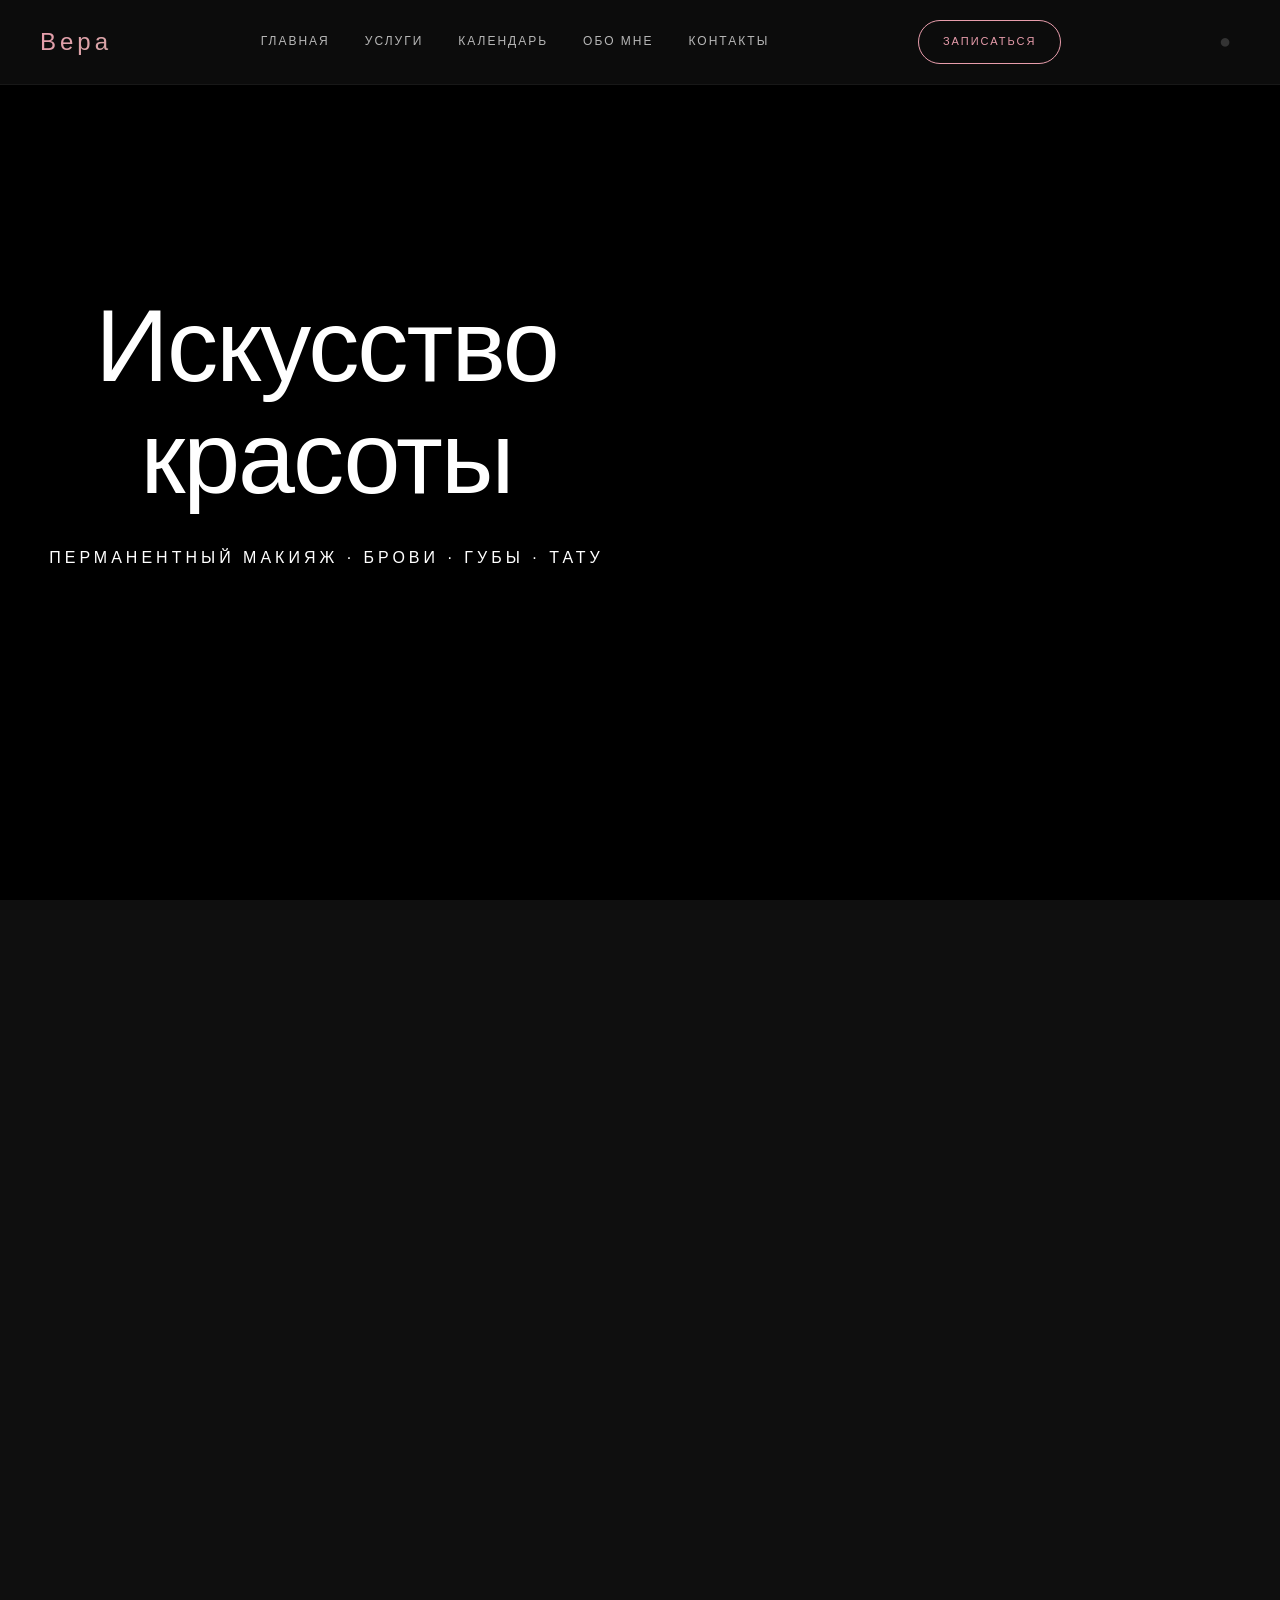
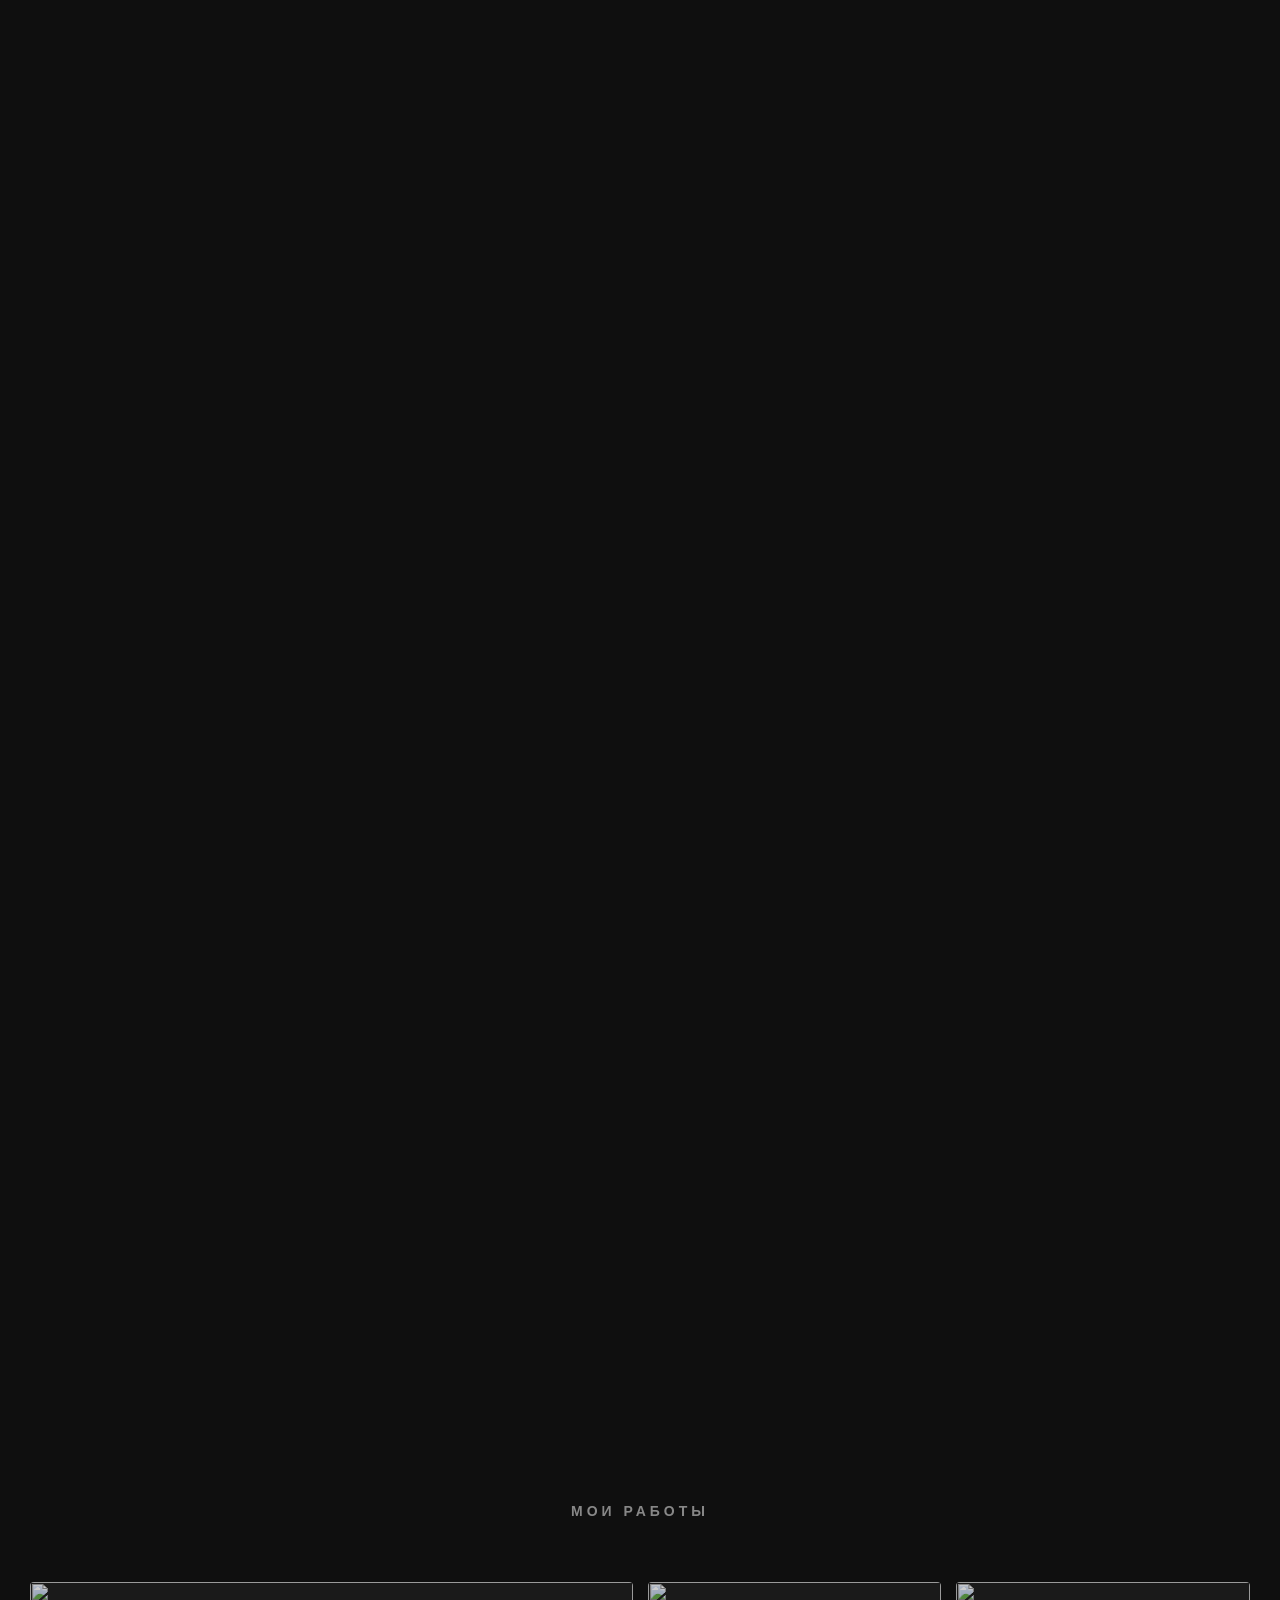
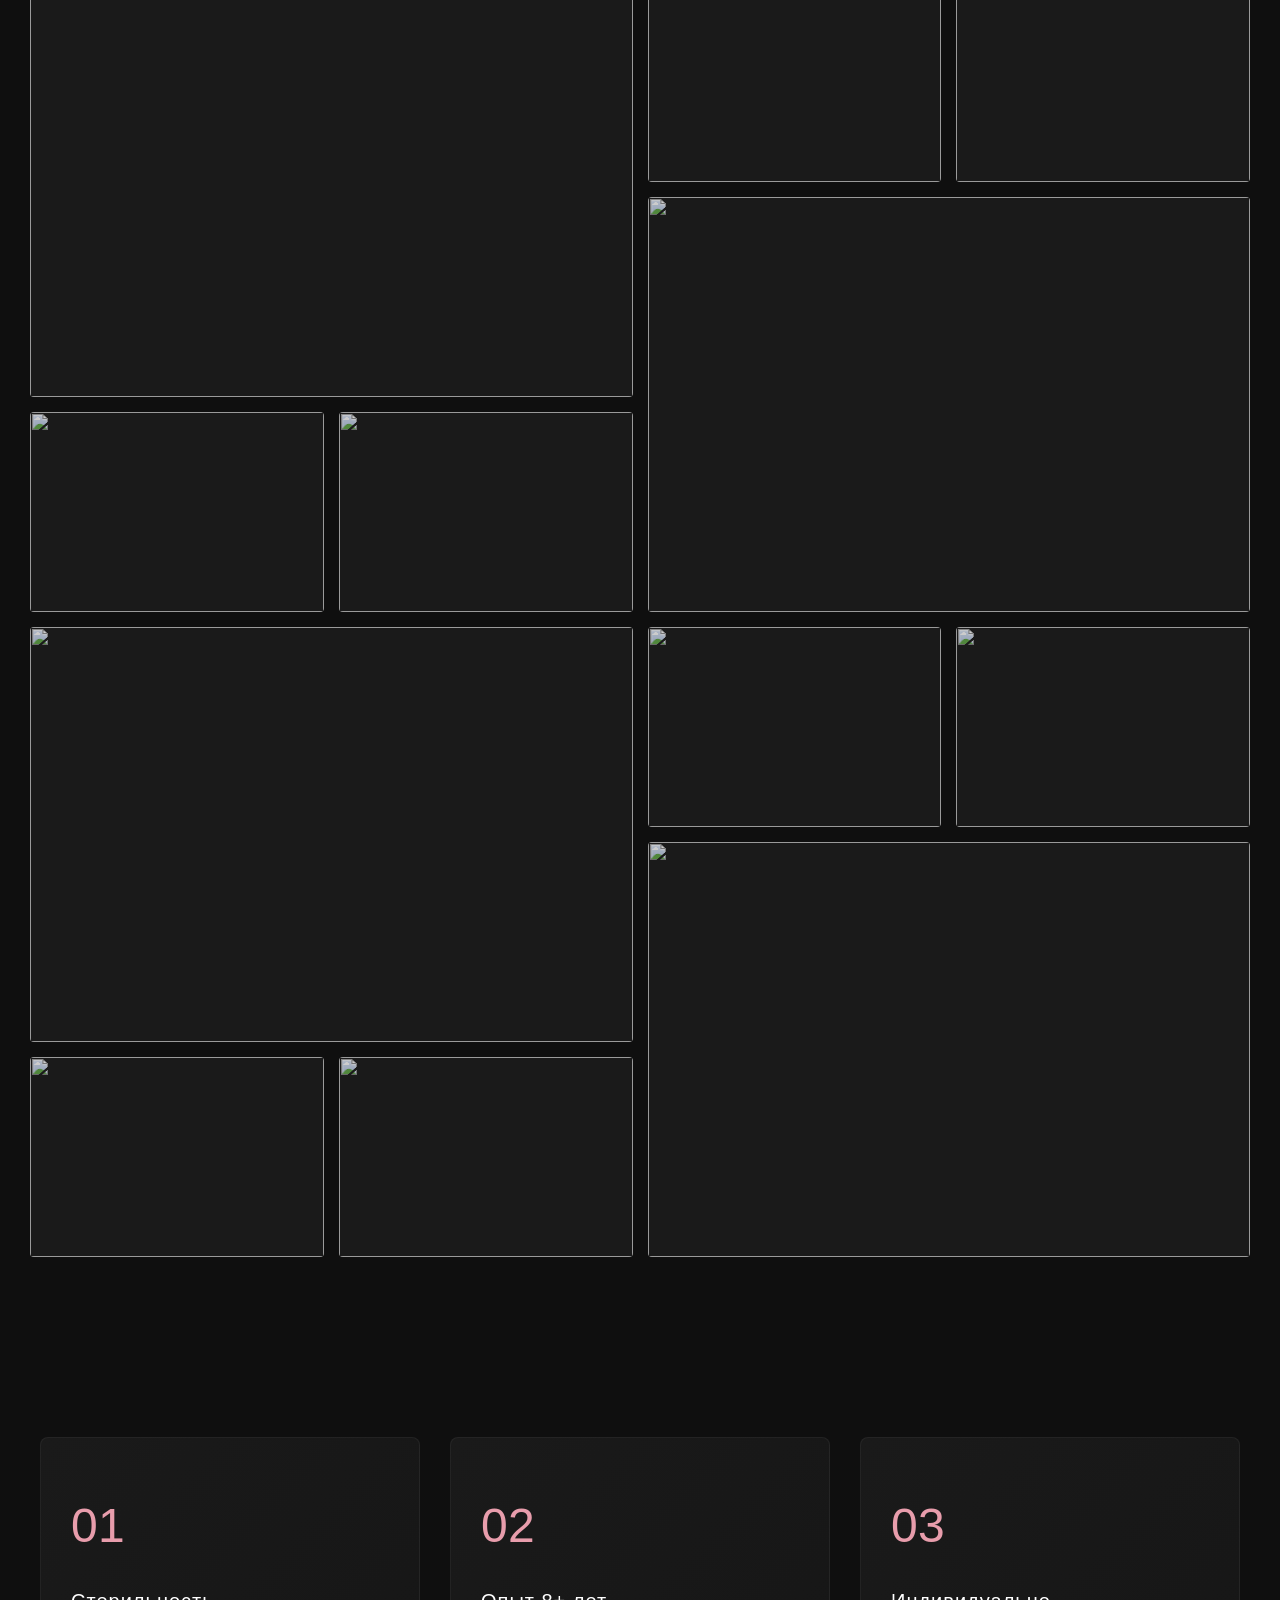
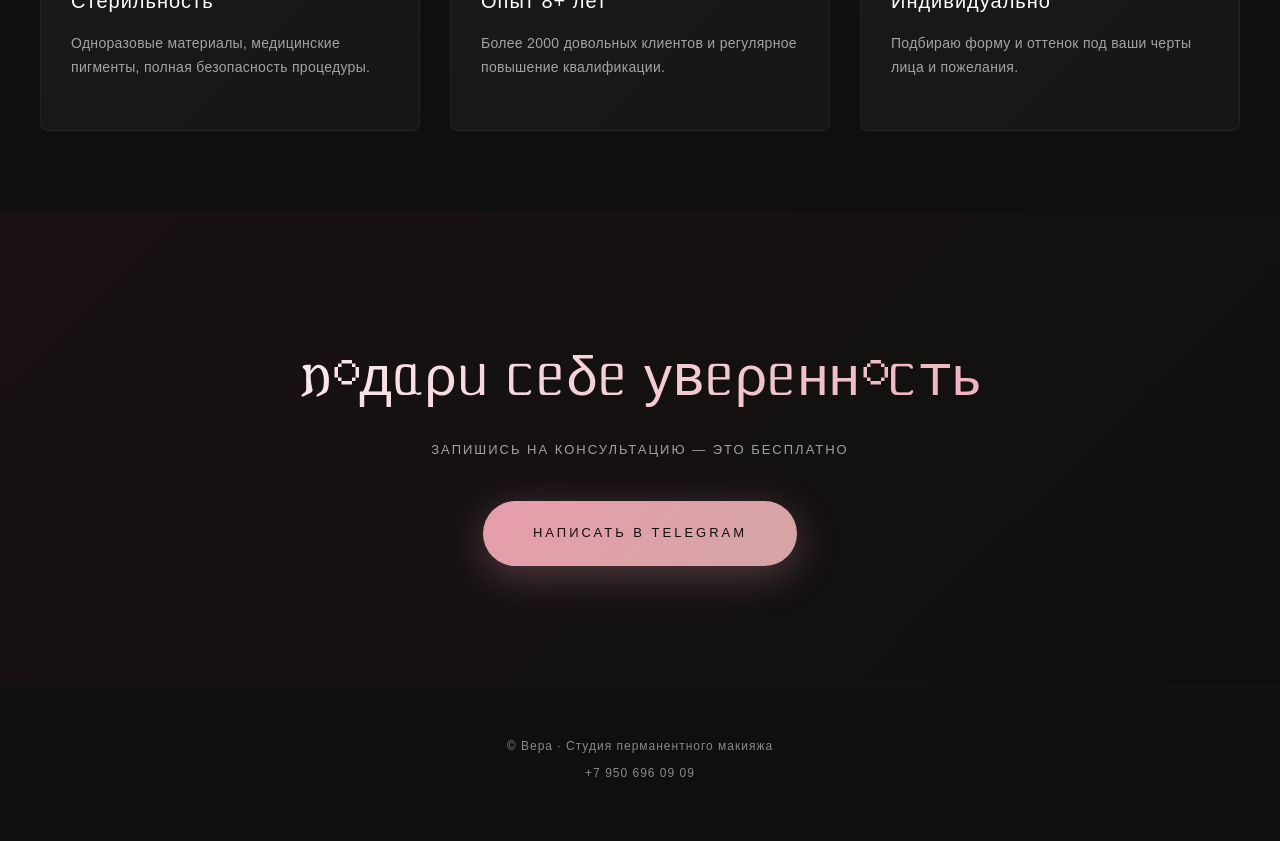
==== commit 7d06ad2c: "Update CTA title text in index.html" ====
--- a/index.html
+++ b/index.html
@@ -56,7 +56,43 @@
   background: #000;
 }
 
-/* Размытый фон - только для мобильных */
+/* Статичный фоновый слой - первый кадр + размытый фон */
+.static-background {
+  position: absolute;
+  top: 0;
+  left: 0;
+  width: 100%;
+  height: 100%;
+  z-index: 0;
+  display: none;
+  transition: opacity 0.5s ease;
+}
+
+.static-bg-blur {
+  position: absolute;
+  top: 0;
+  left: 0;
+  width: 100%;
+  height: 100%;
+  background: url('frames/frame_0005.jpg') center/cover no-repeat;
+  filter: blur(40px);
+  transform: scale(1.1);
+  opacity: 0.6;
+}
+
+.static-bg-main {
+  position: absolute;
+  top: 50%;
+  left: 50%;
+  transform: translate(-50%, -50%);
+  max-width: 100%;
+  max-height: 100%;
+  width: auto;
+  height: auto;
+  background: url('frames/frame_0005.jpg') center/contain no-repeat;
+}
+
+/* Размытый фон для видео */
 .canvas-background {
   position: absolute;
   top: 0;
@@ -67,6 +103,7 @@
   transform: scale(1.1);
   opacity: 0;
   display: none;
+  z-index: 1;
 }
 
 /* Основной canvas */
@@ -76,6 +113,7 @@
   left: 0;
   width: 100%;
   height: 100%;
+  z-index: 2;
 }
 
 /* Градиентная маска для плавного перехода видео на мобильных */
@@ -86,8 +124,11 @@
   left: 0;
   width: 100%;
   height: 100%;
-  z-index: 1;
+  z-index: 3;
   pointer-events: none;
+  background:
+    linear-gradient(to bottom, rgba(0,0,0,0.4) 0%, transparent 10%, transparent 90%, rgba(0,0,0,0.4) 100%),
+    linear-gradient(to right, rgba(0,0,0,0.4) 0%, transparent 10%, transparent 90%, rgba(0,0,0,0.4) 100%);
 }
 
 /* Градиенты - только для мобильных */
@@ -110,6 +151,84 @@
 .canvas-gradient-bottom {
   bottom: 0;
   background: linear-gradient(to top, rgba(0,0,0,0.8) 0%, rgba(0,0,0,0) 100%);
+}
+
+/* Анимированные птицы - только для мобильных */
+.birds-container {
+  display: none;
+  position: absolute;
+  top: 0;
+  left: 0;
+  width: 100%;
+  height: 100%;
+  z-index: 4;
+  pointer-events: none;
+  overflow: hidden;
+}
+
+.bird {
+  position: absolute;
+  width: 60px;
+  height: 60px;
+  opacity: 0.7;
+}
+
+.bird svg {
+  width: 100%;
+  height: 100%;
+  fill: rgba(255,255,255,0.9);
+}
+
+.bird-1 {
+  top: 30px;
+  left: 15%;
+  animation: flyBird1 8s ease-in-out infinite;
+}
+
+.bird-2 {
+  top: 60px;
+  right: 20%;
+  animation: flyBird2 10s ease-in-out infinite 1s;
+}
+
+.bird-3 {
+  bottom: 40px;
+  left: 25%;
+  animation: flyBird3 9s ease-in-out infinite 2s;
+}
+
+.bird-4 {
+  bottom: 70px;
+  right: 15%;
+  animation: flyBird4 11s ease-in-out infinite 1.5s;
+}
+
+@keyframes flyBird1 {
+  0%, 100% { transform: translate(0, 0) scale(1); }
+  25% { transform: translate(30px, -10px) scale(1.1); }
+  50% { transform: translate(60px, 5px) scale(0.9); }
+  75% { transform: translate(30px, 10px) scale(1.05); }
+}
+
+@keyframes flyBird2 {
+  0%, 100% { transform: translate(0, 0) scale(1); }
+  25% { transform: translate(-40px, 15px) scale(0.95); }
+  50% { transform: translate(-70px, -5px) scale(1.1); }
+  75% { transform: translate(-35px, -15px) scale(1); }
+}
+
+@keyframes flyBird3 {
+  0%, 100% { transform: translate(0, 0) scale(1); }
+  25% { transform: translate(50px, 10px) scale(1.05); }
+  50% { transform: translate(80px, -10px) scale(0.95); }
+  75% { transform: translate(40px, 5px) scale(1.1); }
+}
+
+@keyframes flyBird4 {
+  0%, 100% { transform: translate(0, 0) scale(1); }
+  25% { transform: translate(-45px, -12px) scale(1.1); }
+  50% { transform: translate(-85px, 8px) scale(0.9); }
+  75% { transform: translate(-40px, 12px) scale(1.05); }
 }
 
 .video-text-overlay {
@@ -246,6 +365,21 @@
     height: 400vh;
   }
 
+  /* Показываем статичный фон на мобильных */
+  .static-background {
+    display: block;
+  }
+
+  .static-bg-main {
+    width: 100vw;
+    height: 56.25vw;
+  }
+
+  /* Показываем птиц только на мобильных */
+  .birds-container {
+    display: block;
+  }
+
   /* Показываем размытый фон и градиенты только на мобильных */
   .canvas-background {
     display: block;
@@ -260,7 +394,6 @@
   /* Градиентная маска для плавного перехода */
   .canvas-mask {
     display: block;
-    background: radial-gradient(ellipse at center, transparent 30%, rgba(0,0,0,0.3) 70%, rgba(0,0,0,0.6) 100%);
   }
 
   /* Canvas 16:9 по центру */
@@ -272,6 +405,7 @@
     height: auto;
     max-width: 100%;
     max-height: 100%;
+    border-radius: 0;
   }
 
   .video-text-content {
@@ -327,7 +461,60 @@
 <!-- Scroll Video Section -->
 <div class="scroll-video-section">
   <div class="sticky-canvas-wrapper">
+    <div class="static-background">
+      <div class="static-bg-blur"></div>
+      <div class="static-bg-main"></div>
+    </div>
     <canvas class="canvas-background" id="hero-canvas-bg"></canvas>
+
+    <!-- Анимированные птицы -->
+    <div class="birds-container">
+      <div class="bird bird-1">
+        <svg viewBox="0 0 100 100" xmlns="http://www.w3.org/2000/svg">
+          <path d="M50,30 Q30,20 20,30 Q25,35 50,40 Q75,35 80,30 Q70,20 50,30 M50,40 L50,60">
+            <animate attributeName="d"
+              values="M50,30 Q30,20 20,30 Q25,35 50,40 Q75,35 80,30 Q70,20 50,30 M50,40 L50,60;
+                      M50,30 Q30,25 20,35 Q25,38 50,40 Q75,38 80,35 Q70,25 50,30 M50,40 L50,60;
+                      M50,30 Q30,20 20,30 Q25,35 50,40 Q75,35 80,30 Q70,20 50,30 M50,40 L50,60"
+              dur="0.5s" repeatCount="indefinite"/>
+          </path>
+        </svg>
+      </div>
+      <div class="bird bird-2">
+        <svg viewBox="0 0 100 100" xmlns="http://www.w3.org/2000/svg">
+          <path d="M50,30 Q30,20 20,30 Q25,35 50,40 Q75,35 80,30 Q70,20 50,30 M50,40 L50,60">
+            <animate attributeName="d"
+              values="M50,30 Q30,20 20,30 Q25,35 50,40 Q75,35 80,30 Q70,20 50,30 M50,40 L50,60;
+                      M50,30 Q30,25 20,35 Q25,38 50,40 Q75,38 80,35 Q70,25 50,30 M50,40 L50,60;
+                      M50,30 Q30,20 20,30 Q25,35 50,40 Q75,35 80,30 Q70,20 50,30 M50,40 L50,60"
+              dur="0.6s" repeatCount="indefinite"/>
+          </path>
+        </svg>
+      </div>
+      <div class="bird bird-3">
+        <svg viewBox="0 0 100 100" xmlns="http://www.w3.org/2000/svg">
+          <path d="M50,30 Q30,20 20,30 Q25,35 50,40 Q75,35 80,30 Q70,20 50,30 M50,40 L50,60">
+            <animate attributeName="d"
+              values="M50,30 Q30,20 20,30 Q25,35 50,40 Q75,35 80,30 Q70,20 50,30 M50,40 L50,60;
+                      M50,30 Q30,25 20,35 Q25,38 50,40 Q75,38 80,35 Q70,25 50,30 M50,40 L50,60;
+                      M50,30 Q30,20 20,30 Q25,35 50,40 Q75,35 80,30 Q70,20 50,30 M50,40 L50,60"
+              dur="0.55s" repeatCount="indefinite"/>
+          </path>
+        </svg>
+      </div>
+      <div class="bird bird-4">
+        <svg viewBox="0 0 100 100" xmlns="http://www.w3.org/2000/svg">
+          <path d="M50,30 Q30,20 20,30 Q25,35 50,40 Q75,35 80,30 Q70,20 50,30 M50,40 L50,60">
+            <animate attributeName="d"
+              values="M50,30 Q30,20 20,30 Q25,35 50,40 Q75,35 80,30 Q70,20 50,30 M50,40 L50,60;
+                      M50,30 Q30,25 20,35 Q25,38 50,40 Q75,38 80,35 Q70,25 50,30 M50,40 L50,60;
+                      M50,30 Q30,20 20,30 Q25,35 50,40 Q75,35 80,30 Q70,20 50,30 M50,40 L50,60"
+              dur="0.65s" repeatCount="indefinite"/>
+          </path>
+        </svg>
+      </div>
+    </div>
+
     <canvas id="hero-canvas"></canvas>
     <div class="canvas-mask"></div>
     <div class="canvas-gradient-top"></div>
@@ -426,7 +613,7 @@
 
   <!-- CTA блок -->
   <section id="cta-block">
-    <h2 data-edit="cta-title">Подари себе уверенность</h2>
+    <h2 data-edit="cta-title">𐌿᧐дᥲρᥙ ᥴᥱδᥱ уʙᥱρᥱнн᧐ᥴᴛь</h2>
     <p data-edit="cta-text">Запишись на консультацию — это бесплатно</p>
     <a href="https://vk.com/veronikaavakyan" class="big-btn" data-edit="cta-btn">Написать в Telegram</a>
   </section>
@@ -463,8 +650,8 @@
 const canvasBg = document.getElementById('hero-canvas-bg');
 const contextBg = canvasBg.getContext('2d');
 
-const frameCount = 181;
-const currentFrame = index => `frames/frame_${String(index + 1).padStart(4, '0')}.jpg`;
+const frameCount = 182;
+const currentFrame = index => `frames/frame_${String(index + 5).padStart(4, '0')}.jpg`;
 
 const images = [];
 let imagesLoaded = 0;
@@ -597,9 +784,21 @@
   const scrollSection = document.querySelector('.scroll-video-section');
   const canvasWrapper = document.querySelector('.sticky-canvas-wrapper');
   const textOverlay = document.querySelector('.video-text-overlay');
+  const staticBg = document.querySelector('.static-background');
   const scrollTop = window.pageYOffset;
   const maxScrollTop = scrollSection.offsetHeight - window.innerHeight;
-  const scrollFraction = scrollTop / maxScrollTop;
+  const scrollFraction = Math.max(0, Math.min(scrollTop / maxScrollTop, 1));
+
+  // Скрываем статичный фон при скролле вниз (только на мобильных)
+  if (staticBg && window.innerWidth <= 768) {
+    if (scrollFraction > 0.05) {
+      staticBg.style.opacity = '0';
+      staticBg.style.pointerEvents = 'none';
+    } else {
+      staticBg.style.opacity = '1';
+      staticBg.style.pointerEvents = 'auto';
+    }
+  }
 
   // Скрываем видео и текст после прокрутки секции
   if (scrollTop >= maxScrollTop) {
@@ -613,10 +812,11 @@
     textOverlay.style.opacity = '1';
     textOverlay.style.pointerEvents = 'auto';
 
-    const frameIndex = Math.min(
+    // Вычисляем индекс кадра (минимум 0, чтобы не было черного экрана)
+    const frameIndex = Math.max(0, Math.min(
       frameCount - 1,
       Math.floor(scrollFraction * frameCount)
-    );
+    ));
 
     requestAnimationFrame(() => updateImage(frameIndex));
 
